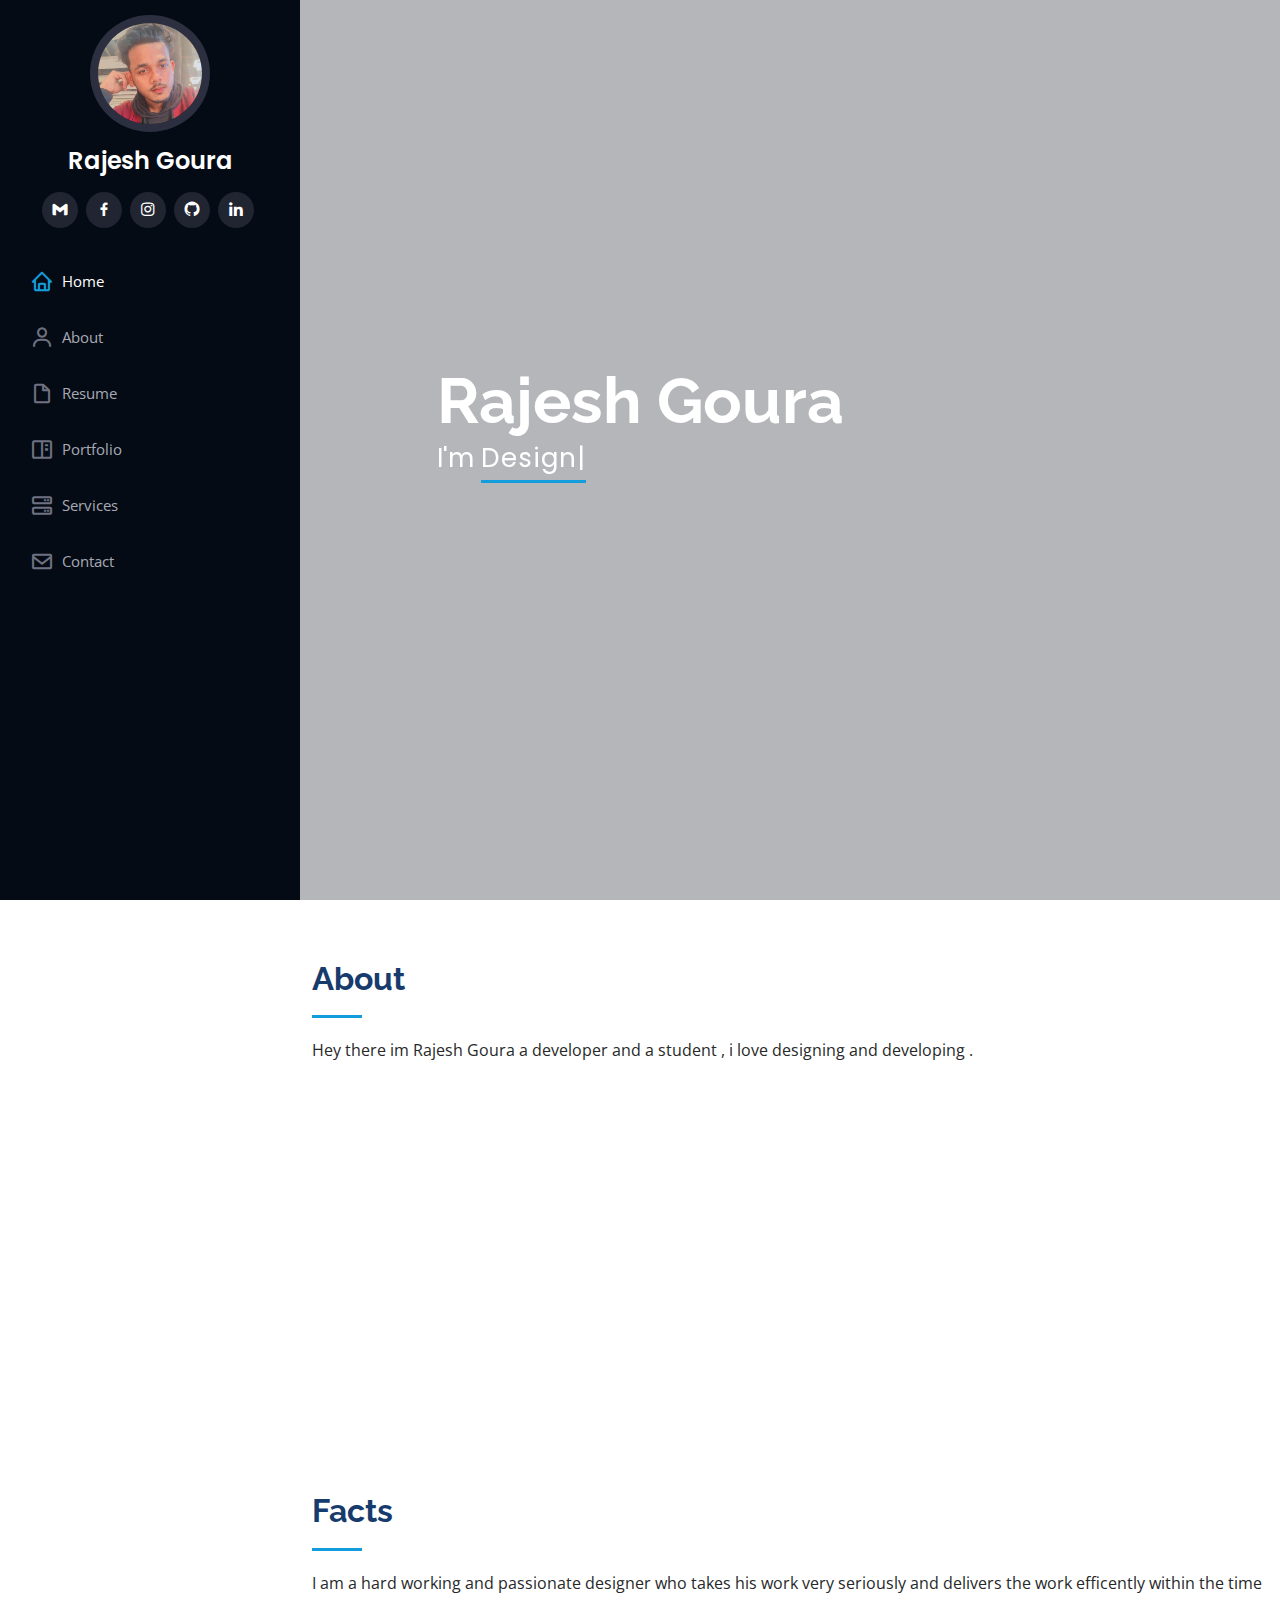
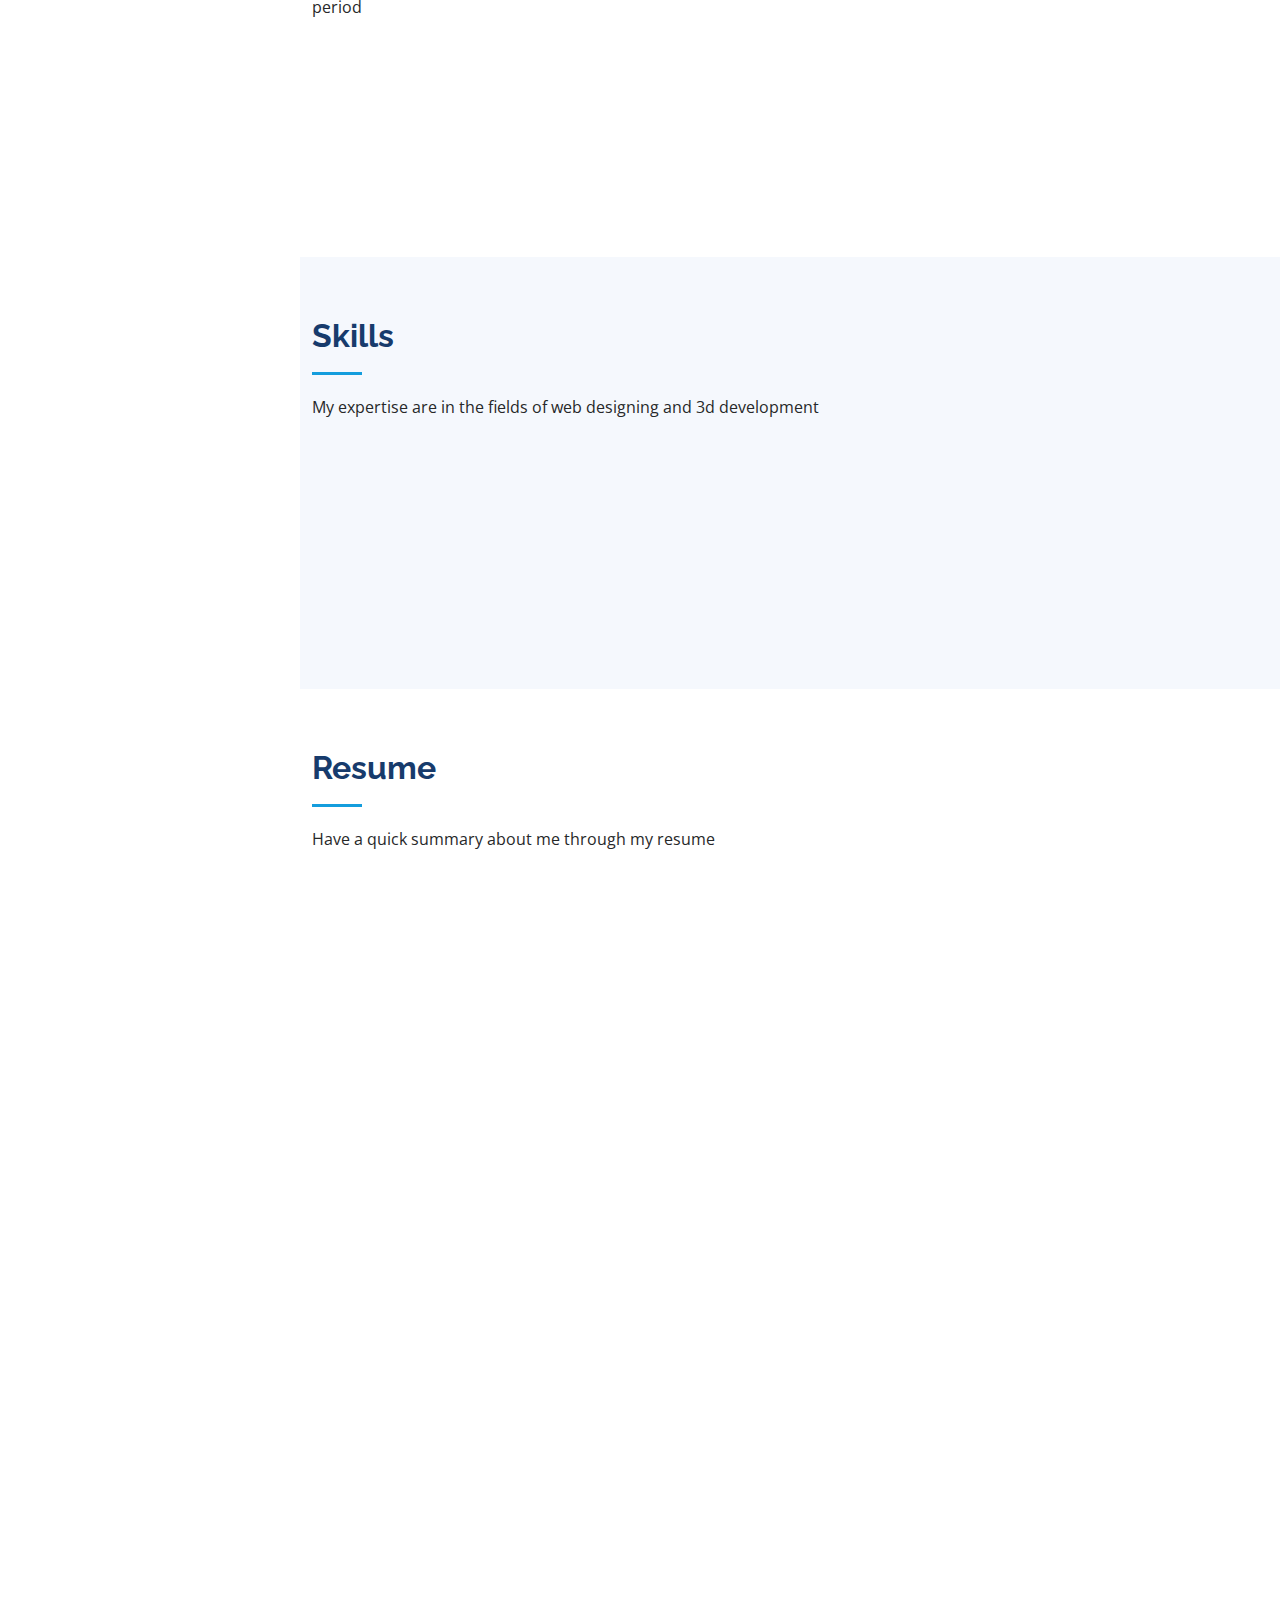
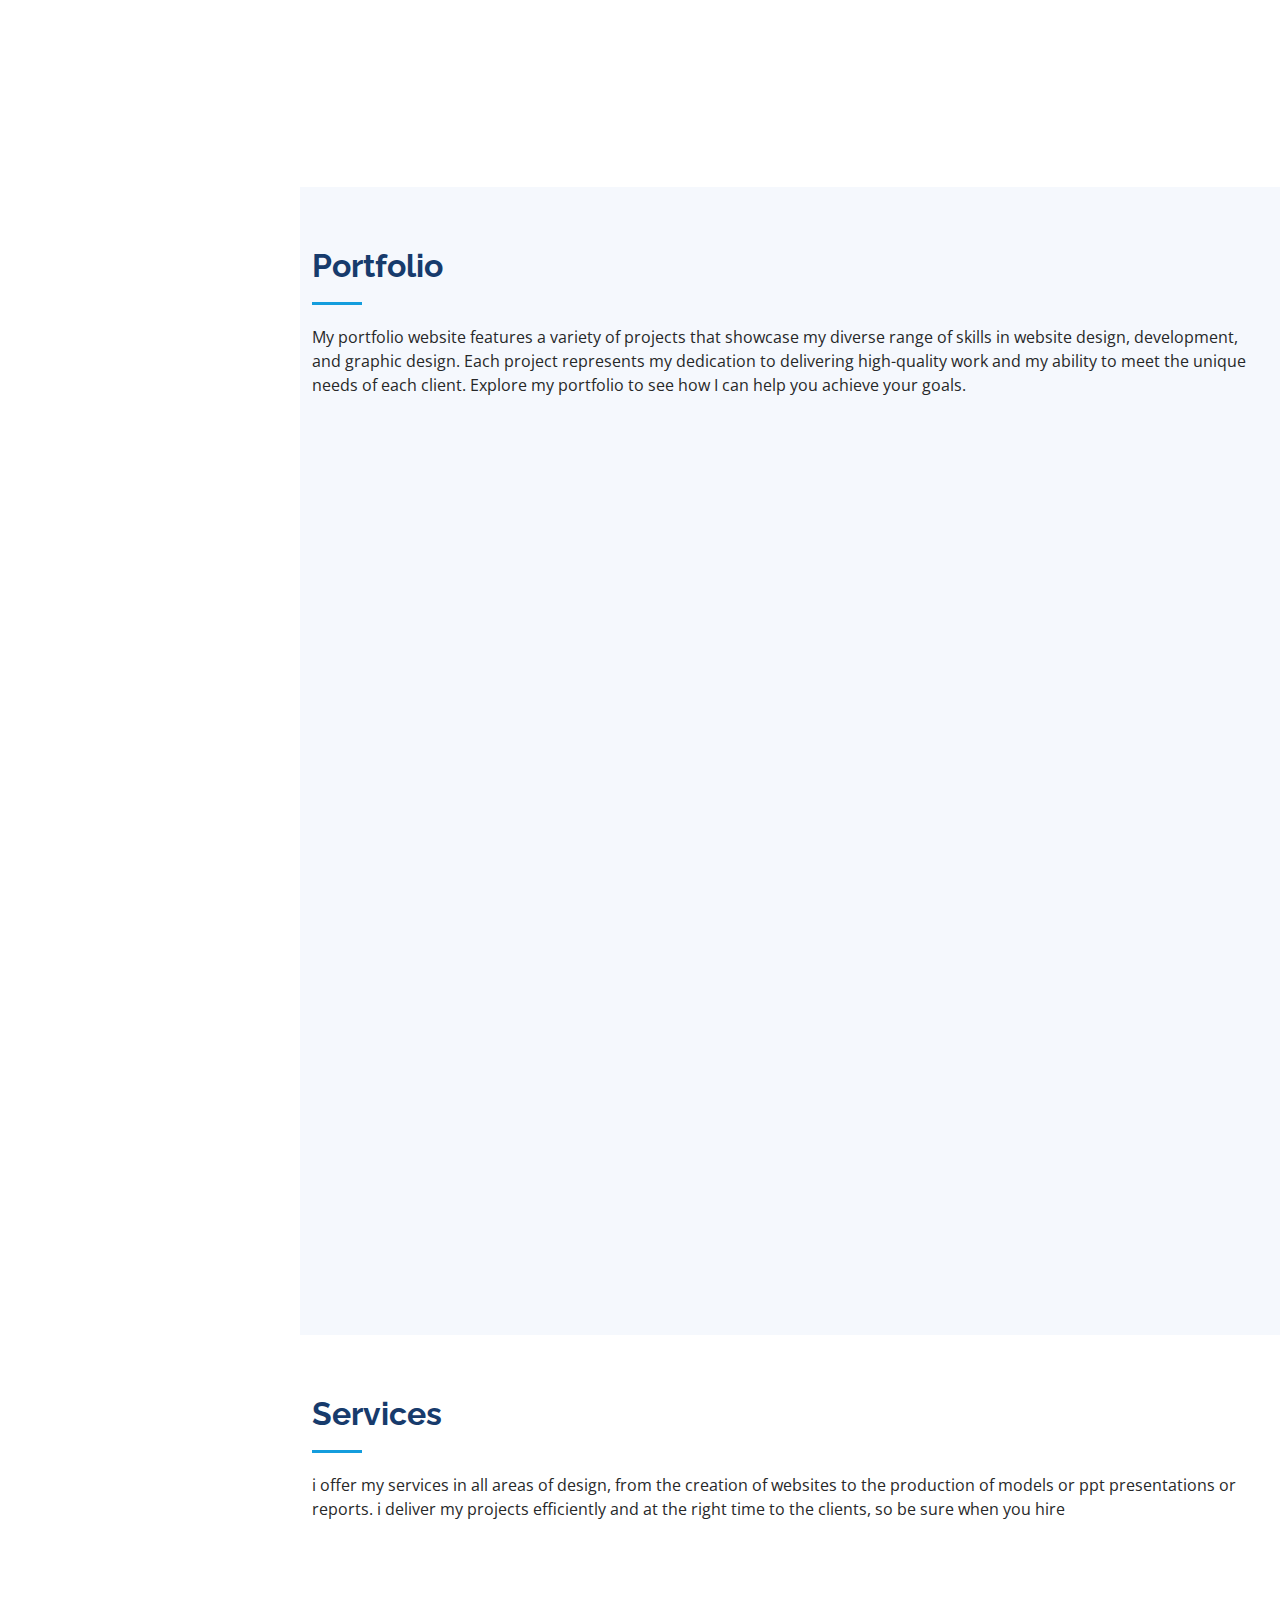
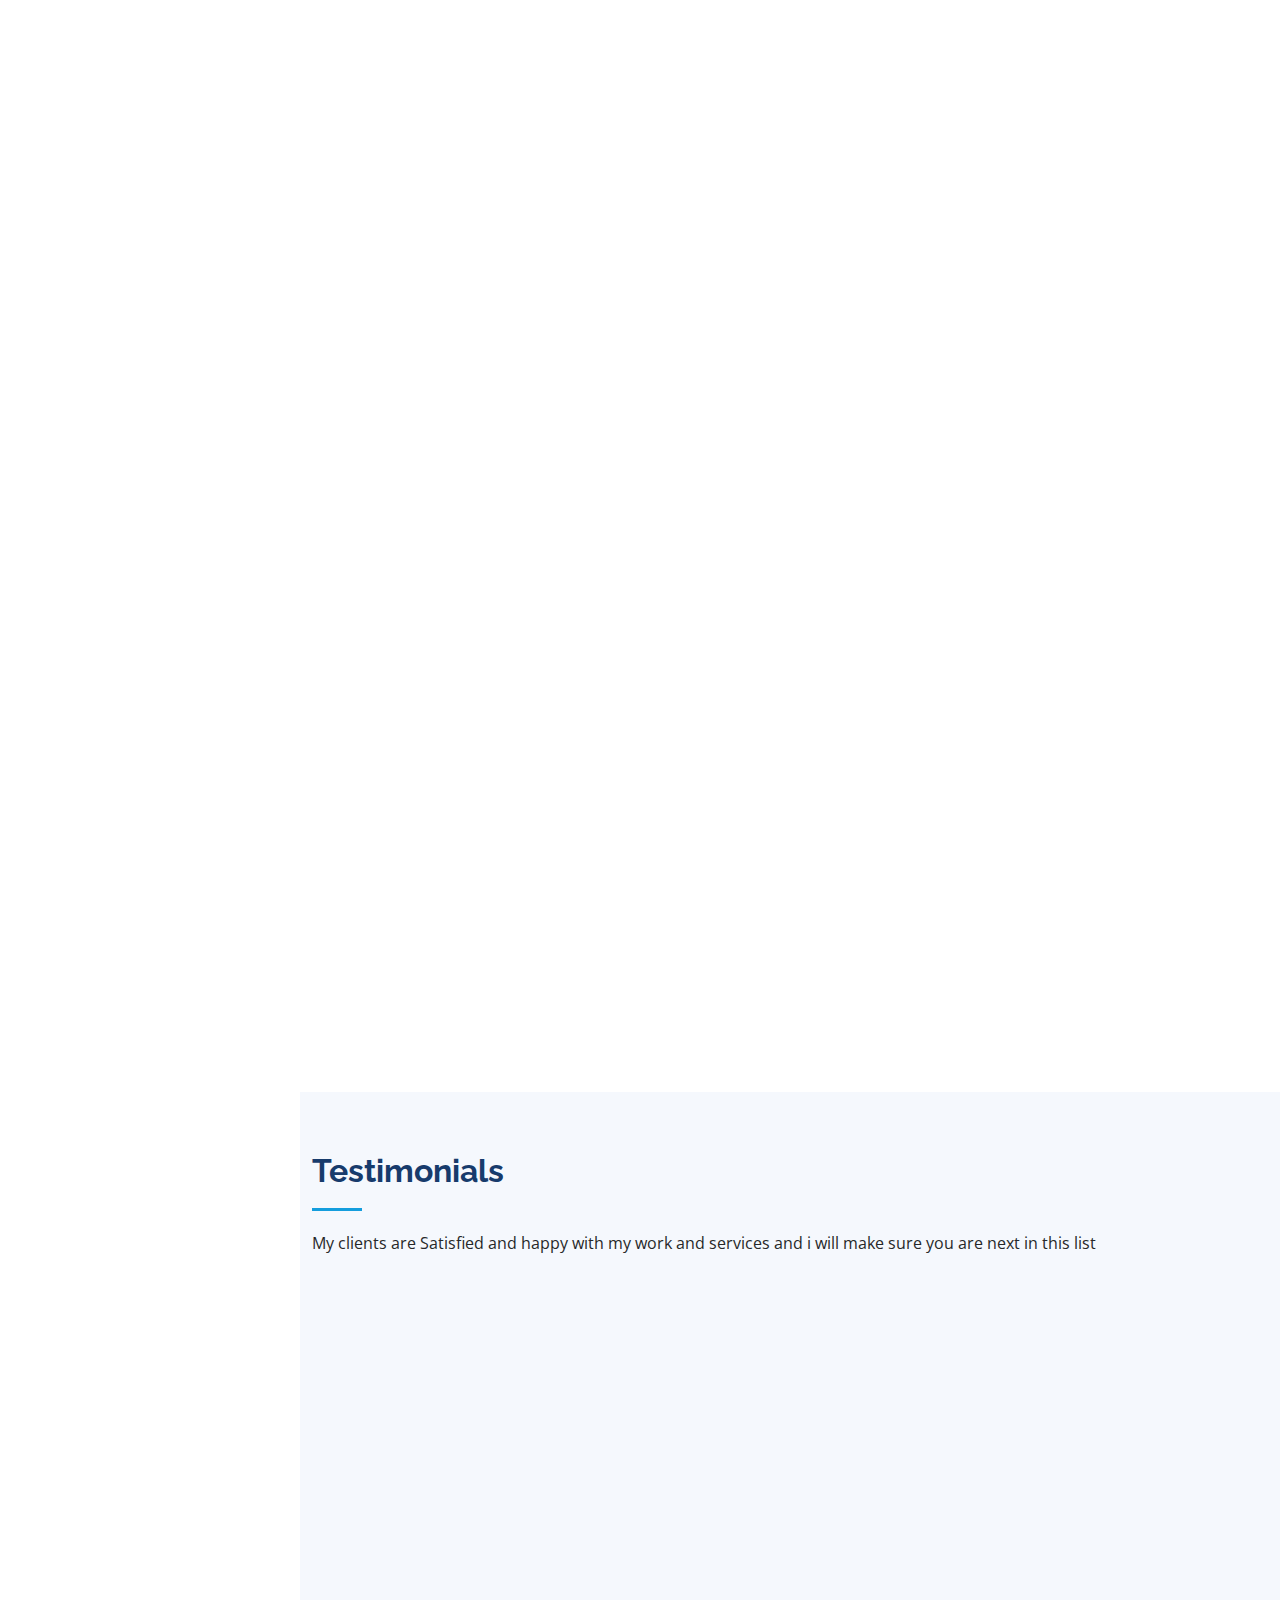
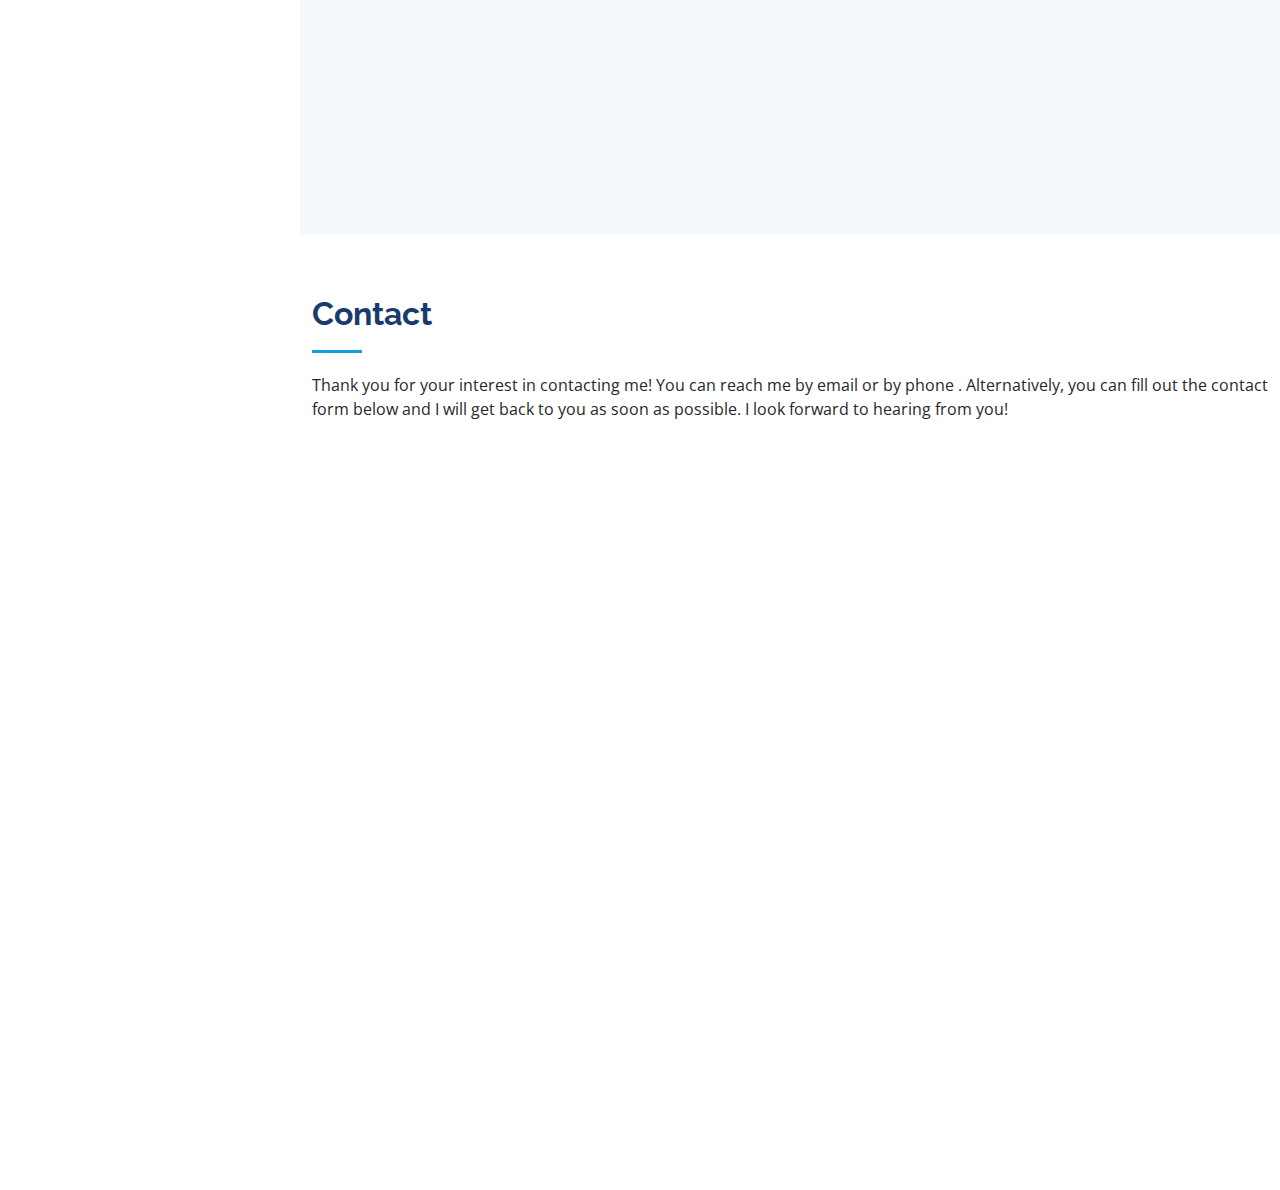
==== index.html @ d81f41ee "added folders and files" ====
<!DOCTYPE html>
<html lang="en">

<head>
  <meta charset="utf-8">
  <meta content="width=device-width, initial-scale=1.0" name="viewport">

  <title>Rajesh Goura Portfolio</title>
  <meta content="" name="description">
  <meta content="" name="keywords">

  <!-- Favicons -->
  <link href="assets/img/mypic.jpeg" rel="icon">
  <!-- <link href="assets/img/apple-touch-icon.png" rel="apple-touch-icon"> -->

  <!-- Google Fonts -->
  <link href="https://fonts.googleapis.com/css?family=Open+Sans:300,300i,400,400i,600,600i,700,700i|Raleway:300,300i,400,400i,500,500i,600,600i,700,700i|Poppins:300,300i,400,400i,500,500i,600,600i,700,700i" rel="stylesheet">

  <!-- Vendor CSS Files -->
  <link href="assets/vendor/aos/aos.css" rel="stylesheet">
  <link href="assets/vendor/bootstrap/css/bootstrap.min.css" rel="stylesheet">
  <link href="assets/vendor/bootstrap-icons/bootstrap-icons.css" rel="stylesheet">
  <link href="assets/vendor/boxicons/css/boxicons.min.css" rel="stylesheet">
  <link href="assets/vendor/glightbox/css/glightbox.min.css" rel="stylesheet">
  <link href="assets/vendor/swiper/swiper-bundle.min.css" rel="stylesheet">

  <!-- Template Main CSS File -->
  <link href="assets/css/style.css" rel="stylesheet">

  <!-- =======================================================
  * Template Name: iPortfolio - v3.10.0
  * Template URL: https://bootstrapmade.com/iportfolio-bootstrap-portfolio-websites-template/
  * Author: BootstrapMade.com
  * License: https://bootstrapmade.com/license/
  ======================================================== -->
</head>

<body>

  <!-- ======= Mobile nav toggle button ======= -->
  <i class="bi bi-list mobile-nav-toggle d-xl-none"></i> 

  <!-- ======= Header ======= -->
  <header id="header">
    <div class="d-flex flex-column">

      <div class="profile">
        <img src="assets/img/mypic.jpeg" alt="" class="img-fluid rounded-circle">
        <h1 class="text-light"><a href="index.html">Rajesh Goura</a></h1>
        <div class="social-links mt-3 text-center">
          <a href= mailto:210301120111@cutm.ac.in class="twitter"><i class="bx bxl-gmail"></i></a>
          <a href="https://www.facebook.com/rajesh.goura.90?mibextid=ZbWKwL" class="facebook"><i class="bx bxl-facebook"></i></a>
          <a href="https://instagram.com/rajeshcage?igshid=ZDdkNTZiNTM=" class="instagram"><i class="bx bxl-instagram"></i></a>
          <a href="https://github.com/RajeshGoura" class="google-plus"><i class="bx bxl-github"></i></a>
          <a href="https://www.linkedin.com/in/rajesh-goura-41088524b" class="linkedin"><i class="bx bxl-linkedin"></i></a>
        </div>
      </div>

      <nav id="navbar" class="nav-menu navbar">
        <ul>
          <li><a href="#hero" class="nav-link scrollto active"><i class="bx bx-home"></i> <span>Home</span></a></li>
          <li><a href="#about" class="nav-link scrollto"><i class="bx bx-user"></i> <span>About</span></a></li>
          <li><a href="#resume" class="nav-link scrollto"><i class="bx bx-file-blank"></i> <span>Resume</span></a></li>
          <li><a href="#portfolio" class="nav-link scrollto"><i class="bx bx-book-content"></i> <span>Portfolio</span></a></li>
          <li><a href="#services" class="nav-link scrollto"><i class="bx bx-server"></i> <span>Services</span></a></li>
          <li><a href="#contact" class="nav-link scrollto"><i class="bx bx-envelope"></i> <span>Contact</span></a></li>
        </ul>
      </nav><!-- .nav-menu -->
    </div>
  </header><!-- End Header -->

  <!-- ======= Hero Section ======= -->
  <section id="hero" class="d-flex flex-column justify-content-center align-items-center">
    <div class="hero-container" data-aos="fade-in">
      <h1>Rajesh Goura</h1>
      <p>I'm <span class="typed" data-typed-items="Designer, Developer, Game-developer, Engineer , Artist"></span></p>
    </div>
  </section><!-- End Hero -->

  <main id="main">

    <!-- ======= About Section ======= -->
    <section id="about" class="about">
      <div class="container">

        <div class="section-title">
          <h2>About</h2>
          <p>Hey there im Rajesh Goura a developer and a student , i love designing and developing .</p>
        </div>

        <div class="row">
          <div class="col-lg-4" data-aos="fade-right">
            <img src="assets/img/mypicture.jpg" class="img-fluid" alt="">
          </div>
          <div class="col-lg-8 pt-4 pt-lg-0 content" data-aos="fade-left">
            <h3>3D Designer &amp; Web Developer.</h3>
            <p class="fst-italic">
              Wanna hire me for any work? Feel free to contact me 
            </p>
            <div class="row">
              <div class="col-lg-6">
                <ul>
                  <li><i class="bi bi-chevron-right"></i> <strong>Birthday:</strong> <span>5 May 2002</span></li>
                  <li><i class="bi bi-chevron-right"></i> <strong>Website:</strong> <span>yet to be created</span></li>
                  <li><i class="bi bi-chevron-right"></i> <strong>Phone:</strong> <span>91 9749358850</span></li>
                  <li><i class="bi bi-chevron-right"></i> <strong>City:</strong> <span>Jatni, Bhubaneswar ,India</span></li>
                </ul>
              </div>
              <div class="col-lg-6">
                <ul>
                  <li><i class="bi bi-chevron-right"></i> <strong>Age:</strong> <span>20</span></li>
                  <li><i class="bi bi-chevron-right"></i> <strong>Degree:</strong> <span>Pursuing B.Tech (CSE)</span></li>
                  <li><i class="bi bi-chevron-right"></i> <strong>PhEmailone:</strong> <span>rajeshgoura96@gmail.com</span></li>
                  <li><i class="bi bi-chevron-right"></i> <strong>Freelance:</strong> <span>Available</span></li>
                </ul>
              </div>
            </div>
            <!-- <p>
              Officiis eligendi itaque labore et dolorum mollitia officiis optio vero. Quisquam sunt adipisci omnis et ut. Nulla accusantium dolor incidunt officia tempore. Et eius omnis.
              Cupiditate ut dicta maxime officiis quidem quia. Sed et consectetur qui quia repellendus itaque neque. Aliquid amet quidem ut quaerat cupiditate. Ab et eum qui repellendus omnis culpa magni laudantium dolores.
            </p> -->
          </div>
        </div>

      </div>
    </section><!-- End About Section -->

    <!-- ======= Facts Section ======= -->
    <section id="facts" class="facts">
      <div class="container">

        <div class="section-title">
          <h2>Facts</h2>
          <p>I am a hard working and passionate designer who takes his work very seriously and delivers the work efficently within the time period</p>
        </div>

        <div class="row no-gutters">

          <div class="col-lg-3 col-md-6 d-md-flex align-items-md-stretch" data-aos="fade-up">
            <div class="count-box">
              <i class="bi bi-emoji-smile"></i>
              <span data-purecounter-start="0" data-purecounter-end="50" data-purecounter-duration="1" class="purecounter"></span>
              <p><strong>Happy Clients</strong> </p>
            </div>
          </div>

          <div class="col-lg-3 col-md-6 d-md-flex align-items-md-stretch" data-aos="fade-up" data-aos-delay="100">
            <div class="count-box">
              <i class="bi bi-journal-richtext"></i>
              <span data-purecounter-start="0" data-purecounter-end="13" data-purecounter-duration="1" class="purecounter"></span>
              <p><strong>Major Projects</strong> and other minor projects</p>
            </div>
          </div>

          <div class="col-lg-3 col-md-6 d-md-flex align-items-md-stretch" data-aos="fade-up" data-aos-delay="200">
            <div class="count-box">
              <i class="bi bi-headset"></i>
              <span data-purecounter-start="0" data-purecounter-end="1290" data-purecounter-duration="1" class="purecounter"></span>
              <p><strong>Hours Of Support</strong> to clients </p>
            </div>
          </div>

          <!-- <div class="col-lg-3 col-md-6 d-md-flex align-items-md-stretch" data-aos="fade-up" data-aos-delay="300">
            <div class="count-box">
              <i class="bi bi-people"></i>
              <span data-purecounter-start="0" data-purecounter-end="32" data-purecounter-duration="1" class="purecounter"></span>
              <p><strong>Hard Workers</strong> rerum asperiores dolor</p>
            </div>
          </div> -->

        </div>

      </div>
    </section><!-- End Facts Section -->

    <!-- ======= Skills Section ======= -->
    <section id="skills" class="skills section-bg">
      <div class="container">

        <div class="section-title">
          <h2>Skills</h2>
          <p> My expertise are in the fields of web designing and 3d development</p>
        </div>

        <div class="row skills-content">

          <div class="col-lg-6" data-aos="fade-up">

            <div class="progress">
              <span class="skill">HTML <i class="val">100%</i></span>
              <div class="progress-bar-wrap">
                <div class="progress-bar" role="progressbar" aria-valuenow="100" aria-valuemin="0" aria-valuemax="100"></div>
              </div>
            </div>

            <div class="progress">
              <span class="skill">CSS <i class="val">90%</i></span>
              <div class="progress-bar-wrap">
                <div class="progress-bar" role="progressbar" aria-valuenow="90" aria-valuemin="0" aria-valuemax="100"></div>
              </div>
            </div>

            <div class="progress">
              <span class="skill">JavaScript <i class="val">75%</i></span>
              <div class="progress-bar-wrap">
                <div class="progress-bar" role="progressbar" aria-valuenow="75" aria-valuemin="0" aria-valuemax="100"></div>
              </div>
            </div>

          </div>

          <div class="col-lg-6" data-aos="fade-up" data-aos-delay="100">

            <div class="progress">
              <span class="skill">3D development (blender) <i class="val">80%</i></span>
              <div class="progress-bar-wrap">
                <div class="progress-bar" role="progressbar" aria-valuenow="80" aria-valuemin="0" aria-valuemax="100"></div>
              </div>
            </div>

            <div class="progress">
              <span class="skill">PPT presentation and Excel visualisation <i class="val">90%</i></span>
              <div class="progress-bar-wrap">
                <div class="progress-bar" role="progressbar" aria-valuenow="90" aria-valuemin="0" aria-valuemax="100"></div>
              </div>
            </div>

            <div class="progress">
              <span class="skill">Photoshop <i class="val">55%</i></span>
              <div class="progress-bar-wrap">
                <div class="progress-bar" role="progressbar" aria-valuenow="55" aria-valuemin="0" aria-valuemax="100"></div>
              </div>
            </div>

          </div>

        </div>

      </div>
    </section><!-- End Skills Section -->

    <!-- ======= Resume Section ======= -->
    <section id="resume" class="resume">
      <div class="container">

        <div class="section-title">
          <h2>Resume</h2>
          <p>Have a quick summary about me through my resume </p>
        </div>

        <div class="row">
          <div class="col-lg-6" data-aos="fade-up">
            <h3 class="resume-title">Sumary</h3>
            <div class="resume-item pb-0">
              <h4>Rajesh Goura</h4>
              <p><em>Innovative and deadline-driven Graphic Designer with 3+ years of experience designing and developing user-centered digital/print marketing material from initial concept to final, polished deliverable.</em></p>
              <ul>
                <li>Jatni , Bhubaneswar ,Odisha India</li>
                <li>+91 9749358850</li>
                <li>rajeshgoura96@gmail.com</li>
              </ul>
            </div>

            <h3 class="resume-title">Education</h3>
            <div class="resume-item">
              <h4>Highschool  (computer science Stream) </h4>
              <h5>2019 - 2021</h5>
              <p><em>Guru teg Bahadur public school (CBSE) , Durgapur ,West Bengal India</em></p>
              <p>I completed my highschool with  86.7% in my annual exam</p>
            </div>
            <div class="resume-item">
              <h4>Bachelor of Technology &amp; Computer Science Engineering</h4>
              <h5>2021 - 2025</h5>
              <p><em>Centurion University of Technology and Management, Bhubaneswar</em></p>
              <p>Im a student of B.Tech right now in Centurion University of Technology and Management and pursuing my bachelors degree with deligent and efficient performance in academics</p>
            </div>
          </div>
          <div class="col-lg-6" data-aos="fade-up" data-aos-delay="100">
            <h3 class="resume-title">Professional Experience</h3>
            <div class="resume-item">
              <h4>Graphic design specialist</h4>
              <h5>2023 - Present</h5>
              <p><em>Jatni , Bhubanesware </em></p>
              <ul>
                <li>Lead in the design, development, and implementation of the graphic, layout, and production communication materials</li>
                <li>Delegate tasks to the 7 members of the design team and provide counsel on all aspects of the project. </li>
                <li>Supervise the assessment of all graphic materials in order to ensure quality and accuracy of the design</li>
                <li>Oversee the efficient use of production project budgets ranging from $2,000 - $25,000</li>
              </ul>
            </div>
            <div class="resume-item">
              <h4>Graphic design specialist</h4>
              <h5>Started in 2017</h5>
              <p><em>Jatni , Bhubaneswar odisha </em></p>
              <ul>
                <li>Developed numerous marketing programs (logos, brochures,infographics, presentations, and advertisements).</li>
                <li>Managed up to 5 projects or tasks at a given time while under pressure</li>
                <li>Recommended and consulted with clients on the most appropriate graphic design</li>
                <li>Created 4+ design presentations and proposals a month for clients and account managers</li>
              </ul>
            </div>
          </div>
        </div>

      </div>
    </section><!-- End Resume Section -->

    <!-- ======= Portfolio Section ======= -->
    <section id="portfolio" class="portfolio section-bg">
      <div class="container">

        <div class="section-title">
          <h2>Portfolio</h2>
          <p>My portfolio website features a variety of projects that showcase my diverse range of skills in website design, development,  and graphic design. Each project represents my dedication to delivering high-quality work and my ability to meet the unique needs of each client. Explore my portfolio to see how I can help you achieve your goals.</p>
        </div>

        <div class="row" data-aos="fade-up">
          <div class="col-lg-12 d-flex justify-content-center">
            <ul id="portfolio-flters">
              <li data-filter="*" class="filter-active">All</li>
              <li data-filter=".filter-app">App</li>
              <li data-filter=".filter-web">Web</li>
              <li data-filter=".filter-other">Others</li>
            </ul>
          </div>
        </div>

        <div class="row portfolio-container" data-aos="fade-up" data-aos-delay="100">

          <div class="col-lg-4 col-md-6 portfolio-item filter-app">
            <div class="portfolio-wrap">
              <img src="assets/img/portfolio/u7.png" class="img-fluid" alt="">
              <div class="portfolio-links">
                <a href="assets/img/portfolio/u7.png" data-gallery="portfolioGallery" class="portfolio-lightbox" title="Room Design using Blender and Unity"><i class="bx bx-plus"></i></a>
                <!-- <a href="portfolio-details.html" title="More Details"><i class="bx bx-link"></i></a> -->
              </div>
            </div>
          </div>

          <div class="col-lg-4 col-md-6 portfolio-item filter-other">
            <div class="portfolio-wrap">
              <img src="assets/img/portfolio/pca8.jpeg" class="img-fluid" alt="">
              <div class="portfolio-links">
                <a href="assets/img/portfolio/pca8.jpeg" data-gallery="portfolioGallery" class="portfolio-lightbox" title="Data Visualization with jupyter notebook"><i class="bx bx-plus"></i></a>
                <!-- <a href="portfolio-details.html" title="More Details"><i class="bx bx-link"></i></a> -->
              </div>
            </div>
          </div>

          <div class="col-lg-4 col-md-6 portfolio-item filter-app">
            <div class="portfolio-wrap">
              <img src="assets/img/portfolio/globe.jpeg" class="img-fluid" alt="">
              <div class="portfolio-links">
                <a href="assets/img/portfolio/globe.jpeg" data-gallery="portfolioGallery" class="portfolio-lightbox" title="3D globe design and development in UnrealEngine"><i class="bx bx-plus"></i></a>
                <!-- <a href="portfolio-details.html" title="More Details"><i class="bx bx-link"></i></a> -->
              </div>
            </div>
          </div>

          <div class="col-lg-4 col-md-6 portfolio-item filter-app">
            <div class="portfolio-wrap">
              <img src="assets/img/portfolio/Capture.PNG" class="img-fluid" alt="">
              <div class="portfolio-links">
                <a href="assets/img/portfolio/Capture.PNG" data-gallery="portfolioGallery" class="portfolio-lightbox" title="Centurion Cafe in 3D Enviroment for VR applications"><i class="bx bx-plus"></i></a>
                <!-- <a href="portfolio-details.html" title="More Details"><i class="bx bx-link"></i></a> -->
              </div>
            </div>
          </div>

          <div class="col-lg-4 col-md-6 portfolio-item filter-other">
            <div class="portfolio-wrap">
              <img src="assets/img/portfolio/arvr.png" class="img-fluid" alt="">
              <div class="portfolio-links">
                <a href="assets/img/portfolio/arvr.png" data-gallery="portfolioGallery" class="portfolio-lightbox" title="Interactive PPT presentations"><i class="bx bx-plus"></i></a>
                <!-- <a href="portfolio-details.html" title="More Details"><i class="bx bx-link"></i></a> -->
              </div>
            </div>
          </div>

          <div class="col-lg-4 col-md-6 portfolio-item filter-web">
            <div class="portfolio-wrap">
              <img src="assets/img/portfolio/bj.png" class="img-fluid" alt="">
              <div class="portfolio-links">
                <a href="assets/img/portfolio/bj.png" data-gallery="portfolioGallery" class="portfolio-lightbox" title="BlackJck Game for Web"><i class="bx bx-plus"></i></a>
                <!-- <a href="portfolio-details.html" title="More Details"><i class="bx bx-link"></i></a> -->
              </div>
            </div>
          </div>

          <div class="col-lg-4 col-md-6 portfolio-item filter-other">
            <div class="portfolio-wrap">
              <img src="assets/img/portfolio/photoshop (2).jpeg" class="img-fluid" alt="">
              <div class="portfolio-links">
                <a href="assets/img/portfolio/photoshop (2).jpeg" data-gallery="portfolioGallery" class="portfolio-lightbox" title="Photoshop Project"><i class="bx bx-plus"></i></a>
                <!-- <a href="portfolio-details.html" title="More Details"><i class="bx bx-link"></i></a> -->
              </div>
            </div>
          </div>

          <div class="col-lg-4 col-md-6 portfolio-item filter-web">
            <div class="portfolio-wrap">
              <img src="assets/img/portfolio/webdesign.jpeg" class="img-fluid" alt="">
              <div class="portfolio-links">
                <a href="assets/img/portfolio/webdesign.jpeg" data-gallery="portfolioGallery" class="portfolio-lightbox" title="Product Landing webpage (Cyberpunk)"><i class="bx bx-plus"></i></a>
                <!-- <a href="portfolio-details.html" title="More Details"><i class="bx bx-link"></i></a> -->
              </div>
            </div>
          </div>

          <div class="col-lg-4 col-md-6 portfolio-item filter-app">
            <div class="portfolio-wrap">
              <img src="assets/img/portfolio/architectural.jpeg" class="img-fluid" alt="">
              <div class="portfolio-links">
                <a href="assets/img/portfolio/architectural.jpeg" data-gallery="portfolioGallery" class="portfolio-lightbox" title="architectural-Design and development in UnrealEngine"><i class="bx bx-plus"></i></a>
                <!-- <a href="portfolio-details.html" title="More Details"><i class="bx bx-link"></i></a> -->
              </div>
            </div>
          </div>

        </div>

      </div>
    </section><!-- End Portfolio Section -->

    <!-- ======= Services Section ======= -->
    <section id="services" class="services">
      <div class="container">

        <div class="section-title">
          <h2>Services</h2>
          <p>i offer my services in all areas of design, from the creation of websites to the production of models or ppt presentations or reports.
            i deliver my projects efficiently and at the right time to the clients, so be sure when you hire</p>
        </div>

        <div class="row">
          <div class="col-lg-4 col-md-6 icon-box" data-aos="fade-up">
            <div class="icon"><i class="bi bi-briefcase"></i></div>
            <h4 class="title"><a href="">Writing Documents</a></h4>
            <p class="description">If you're looking for someone who can produce high-quality Word documents efficiently, then look no further. I am confident in my ability to create well-structured and error-free documents in a timely manner. I have extensive experience with formatting, editing, and proofreading, and am skilled at using all the features of Word to produce professional documents. You can count on me to deliver your project on time and to your satisfaction. Don't hesitate to hire me for your next Word document project.</p>
          </div>
          <div class="col-lg-4 col-md-6 icon-box" data-aos="fade-up" data-aos-delay="100">
            <div class="icon"><i class="bi bi-image-fill"></i></div>
            <h4 class="title"><a href="">Photoshop</a></h4>
            <p class="description">As a skilled Photoshop expert, I have the ability to efficiently and effectively bring your visual ideas to life. With my extensive knowledge of photo editing tools and techniques, I can produce high-quality images that meet your exact requirements. Whether you need photo retouching, background removal, or image manipulation, I am here to deliver the best results. If you want to work with a reliable and experienced Photoshop professional, don't hesitate to hire me today</p>
          </div>
          <div class="col-lg-4 col-md-6 icon-box" data-aos="fade-up" data-aos-delay="200">
            <div class="icon"><i class="bi bi-bar-chart"></i></div>
            <h4 class="title"><a href="">Data Visualization</a></h4>
            <p class="description">As an expert in data visualization, I can create stunning and informative visuals for Excel and CSV files with efficiency and accuracy. With my knowledge of data analysis and design principles, I can turn raw data into compelling graphs, charts, and dashboards that provide valuable insights. You can trust me to deliver high-quality visualizations that will help you better understand your data and make informed decisions. So if you're looking for a skilled data visualization specialist, look no further, and hire me today.</p>
          </div>
          <div class="col-lg-4 col-md-6 icon-box" data-aos="fade-up" data-aos-delay="300">
            <div class="icon"><i class="bi bi-laptop"></i></div>
            <h4 class="title"><a href="">Frontend Web Design</a></h4>
            <p class="description">As an experienced frontend web designer, I have honed my skills in creating visually stunning and intuitive user interfaces. I use the latest tools and technologies to efficiently bring my designs to life. With my attention to detail and ability to work collaboratively, I am confident that I can deliver high-quality work that meets your needs. I am excited about the opportunity to work with you and would welcome the chance to discuss your project further. Please don't hesitate to reach out if you are interested in hiring me for your frontend web design needs.</p>
          </div>
          <div class="col-lg-4 col-md-6 icon-box" data-aos="fade-up" data-aos-delay="400">
            <div class="icon"><i class="bi bi-badge-3d-fill"></i></div>
            <h4 class="title"><a href="">3d Modelling</a></h4>
            <p class="description">As a skilled 3D modeler, I have extensive experience in creating realistic and detailed models using Blender and Unity. I specialize in designing game environments that engage and captivate players, using my expertise in lighting, textures, and animation to bring virtual worlds to life. With a keen eye for detail and a commitment to meeting project deadlines, I am confident in my ability to efficiently deliver high-quality 3D models and game environments that exceed your expectations. I would welcome the opportunity to work with you on your next project and invite you to contact me to discuss your needs further.</p>
          </div>
          <div class="col-lg-4 col-md-6 icon-box" data-aos="fade-up" data-aos-delay="500">
            <div class="icon"><i class="bi bi-file-earmark-ppt-fill"></i></div>
            <h4 class="title"><a href="">PPT presentation</a></h4>
            <p class="description">I create highly engaging PowerPoint presentations that captivate audiences and convey information effectively. With my extensive experience and eye for design, I can efficiently create visually stunning presentations for any industry or purpose. You can hire me to exceed your expectations and impress your audience.</p>
          </div>
        </div>

      </div>
    </section><!-- End Services Section -->

    <!-- ======= Testimonials Section ======= -->
    <section id="testimonials" class="testimonials section-bg">
      <div class="container">

        <div class="section-title">
          <h2>Testimonials</h2>
          <p>My clients are Satisfied and happy with my work and services and i will make sure you are next in this list</p>
        </div>

        <div class="testimonials-slider swiper" data-aos="fade-up" data-aos-delay="100">
          <div class="swiper-wrapper">

            <div class="swiper-slide">
              <div class="testimonial-item" data-aos="fade-up">
                <p>
                  <i class="bx bxs-quote-alt-left quote-icon-left"></i>
                  I recently had the pleasure of working with Rajesh Goura who created a stunning building model for me. From start to finish, the process was smooth and enjoyable, and the end result exceeded my expectations.
                  <i class="bx bxs-quote-alt-right quote-icon-right"></i>
                </p>
                <img src="assets/img/testimonials/testimonials-1.jpg" class="testimonial-img" alt="">
                <h3>Saul Goodman</h3>
                <h4>Game Developer</h4>
              </div>
            </div><!-- End testimonial item -->

            <div class="swiper-slide">
              <div class="testimonial-item" data-aos="fade-up" data-aos-delay="100">
                <p>
                  <i class="bx bxs-quote-alt-left quote-icon-left"></i>
                  Rajesh was attentive to my needs and requests, and was able to capture the exact style and aesthetic I had in mind. The design was not only beautiful but also functional, with all the necessary information presented in an organized and eye-catching way.
                  <i class="bx bxs-quote-alt-right quote-icon-right"></i>
                </p>
                <img src="assets/img/testimonials/testimonials-2.jpg" class="testimonial-img" alt="">
                <h3>Sara Wilsson</h3>
                <h4>Designer</h4>
              </div>
            </div><!-- End testimonial item -->

            <div class="swiper-slide">
              <div class="testimonial-item" data-aos="fade-up" data-aos-delay="200">
                <p>
                  <i class="bx bxs-quote-alt-left quote-icon-left"></i>
                  Throughout the process, Mr.Rajesh was professional and communicative, providing regular updates and seeking feedback to ensure that the final product met my vision. They were also able to work within my timeline and budget, making the experience even more enjoyable.
                  <i class="bx bxs-quote-alt-right quote-icon-right"></i>
                </p>
                <img src="assets/img/testimonials/testimonials-3.jpg" class="testimonial-img" alt="">
                <h3>Jena Karlis</h3>
                <h4>Web developer</h4>
              </div>
            </div><!-- End testimonial item -->

            <div class="swiper-slide">
              <div class="testimonial-item" data-aos="fade-up" data-aos-delay="300">
                <p>
                  <i class="bx bxs-quote-alt-left quote-icon-left"></i>
                  Overall, I am thrilled with the data visualization project that was created for me and would highly recommend this talented specialist to anyone looking for high-quality data visualization services and I look forward to working with them again in the future. 
                  <i class="bx bxs-quote-alt-right quote-icon-right"></i>
                </p>
                <img src="assets/img/testimonials/testimonials-4.jpg" class="testimonial-img" alt="">
                <h3>Matt Brandon</h3>
                <h4>Freelancer</h4>
              </div>
            </div><!-- End testimonial item -->

            <div class="swiper-slide">
              <div class="testimonial-item" data-aos="fade-up" data-aos-delay="400">
                <p>
                  <i class="bx bxs-quote-alt-left quote-icon-left"></i>
                  Throughout the process, the artist was professional and communicative, providing regular updates and seeking feedback to ensure that the final product met my vision. They were also able to work within my timeline and budget, making the experience even more enjoyable.
                  <i class="bx bxs-quote-alt-right quote-icon-right"></i>
                </p>
                <img src="assets/img/testimonials/testimonials-5.jpg" class="testimonial-img" alt="">
                <h3>John Larson</h3>
                <h4>Entrepreneur</h4>
              </div>
            </div><!-- End testimonial item -->

          </div>
          <div class="swiper-pagination"></div>
        </div>

      </div>
    </section><!-- End Testimonials Section -->

    <!-- ======= Contact Section ======= -->
    <section id="contact" class="contact">
      <div class="container">

        <div class="section-title">
          <h2>Contact</h2>
          <p>Thank you for your interest in contacting me! You can reach me by email  or by phone . Alternatively, you can fill out the contact form below and I will get back to you as soon as possible. I look forward to hearing from you!</p>
        </div>

        <div class="row" data-aos="fade-in">

          <div class="col-lg-5 d-flex align-items-stretch">
            <div class="info">
              <div class="address">
                <i class="bi bi-geo-alt"></i>
                <h4>Location:</h4>
                <p> sai nagar Jatni, Bhubaneswar ,India</p>
              </div>

              <div class="email">
                <i class="bi bi-envelope"></i>
                <h4>Email:</h4>
                <p>rajeshgoura96@gmail.com</p>
              </div>

              <div class="phone">
                <i class="bi bi-phone"></i>
                <h4>Call:</h4>
                <p>+91 974 9358 850</p>
              </div>

              <iframe src="https://www.google.com/maps/embed?pb=!1m14!1m8!1m3!1d1963.0398708227972!2d85.71237998074399!3d20.174160114003246!3m2!1i1024!2i768!4f13.1!3m3!1m2!1s0x3a19af9679969787%3A0xfd445828b771395b!2sSai%20Baba%20Nagar%2C%20KUSHAMATI%2C%20Jatni!5e0!3m2!1sen!2sus!4v1678515434177!5m2!1sen!2sus" frameborder="0" style="border:0; width: 100%; height: 290px;" allowfullscreen></iframe>
            </div>

          </div>

          <div class="col-lg-7 mt-5 mt-lg-0 d-flex align-items-stretch">
            <form action="forms/contact.php" method="post" role="form" class="php-email-form">
              <div class="row">
                <div class="form-group col-md-6">
                  <label for="name">Your Name</label>
                  <input type="text" name="name" class="form-control" id="name" required>
                </div>
                <div class="form-group col-md-6">
                  <label for="name">Your Email</label>
                  <input type="email" class="form-control" name="email" id="email" required>
                </div>
              </div>
              <div class="form-group">
                <label for="name">Subject</label>
                <input type="text" class="form-control" name="subject" id="subject" required>
              </div>
              <div class="form-group">
                <label for="name">Message</label>
                <textarea class="form-control" name="message" rows="10" required></textarea>
              </div>
              <div class="my-3">
                <div class="loading">Loading</div>
                <div class="error-message"></div>
                <div class="sent-message">Your message has been sent. Thank you!</div>
              </div>
              <div class="text-center"><button type="submit">Send Message</button></div>
            </form>
          </div>

        </div>

      </div>
    </section><!-- End Contact Section -->

  </main><!-- End #main -->

  <!-- ======= Footer ======= -->
  <!-- <footer id="footer">
    <div class="container">
      <div class="copyright">
        &copy; Copyright <strong><span>iPortfolio</span></strong>
      </div>
      <div class="credits"> -->
        <!-- All the links in the footer should remain intact. -->
        <!-- You can delete the links only if you purchased the pro version. -->
        <!-- Licensing information: https://bootstrapmade.com/license/ -->
        <!-- Purchase the pro version with working PHP/AJAX contact form: https://bootstrapmade.com/iportfolio-bootstrap-portfolio-websites-template/ -->
        <!-- Designed by <a href="https://bootstrapmade.com/">BootstrapMade</a>
      </div>
    </div>
  </footer>End  Footer -->

  <a href="#" class="back-to-top d-flex align-items-center justify-content-center"><i class="bi bi-arrow-up-short"></i></a>

  <!-- Vendor JS Files -->
  <script src="assets/vendor/purecounter/purecounter_vanilla.js"></script>
  <script src="assets/vendor/aos/aos.js"></script>
  <script src="assets/vendor/bootstrap/js/bootstrap.bundle.min.js"></script>
  <script src="assets/vendor/glightbox/js/glightbox.min.js"></script>
  <script src="assets/vendor/isotope-layout/isotope.pkgd.min.js"></script>
  <script src="assets/vendor/swiper/swiper-bundle.min.js"></script>
  <script src="assets/vendor/typed.js/typed.min.js"></script>
  <script src="assets/vendor/waypoints/noframework.waypoints.js"></script>
  <script src="assets/vendor/php-email-form/validate.js"></script>

  <!-- Template Main JS File -->
  <script src="assets/js/main.js"></script>

</body>

</html>
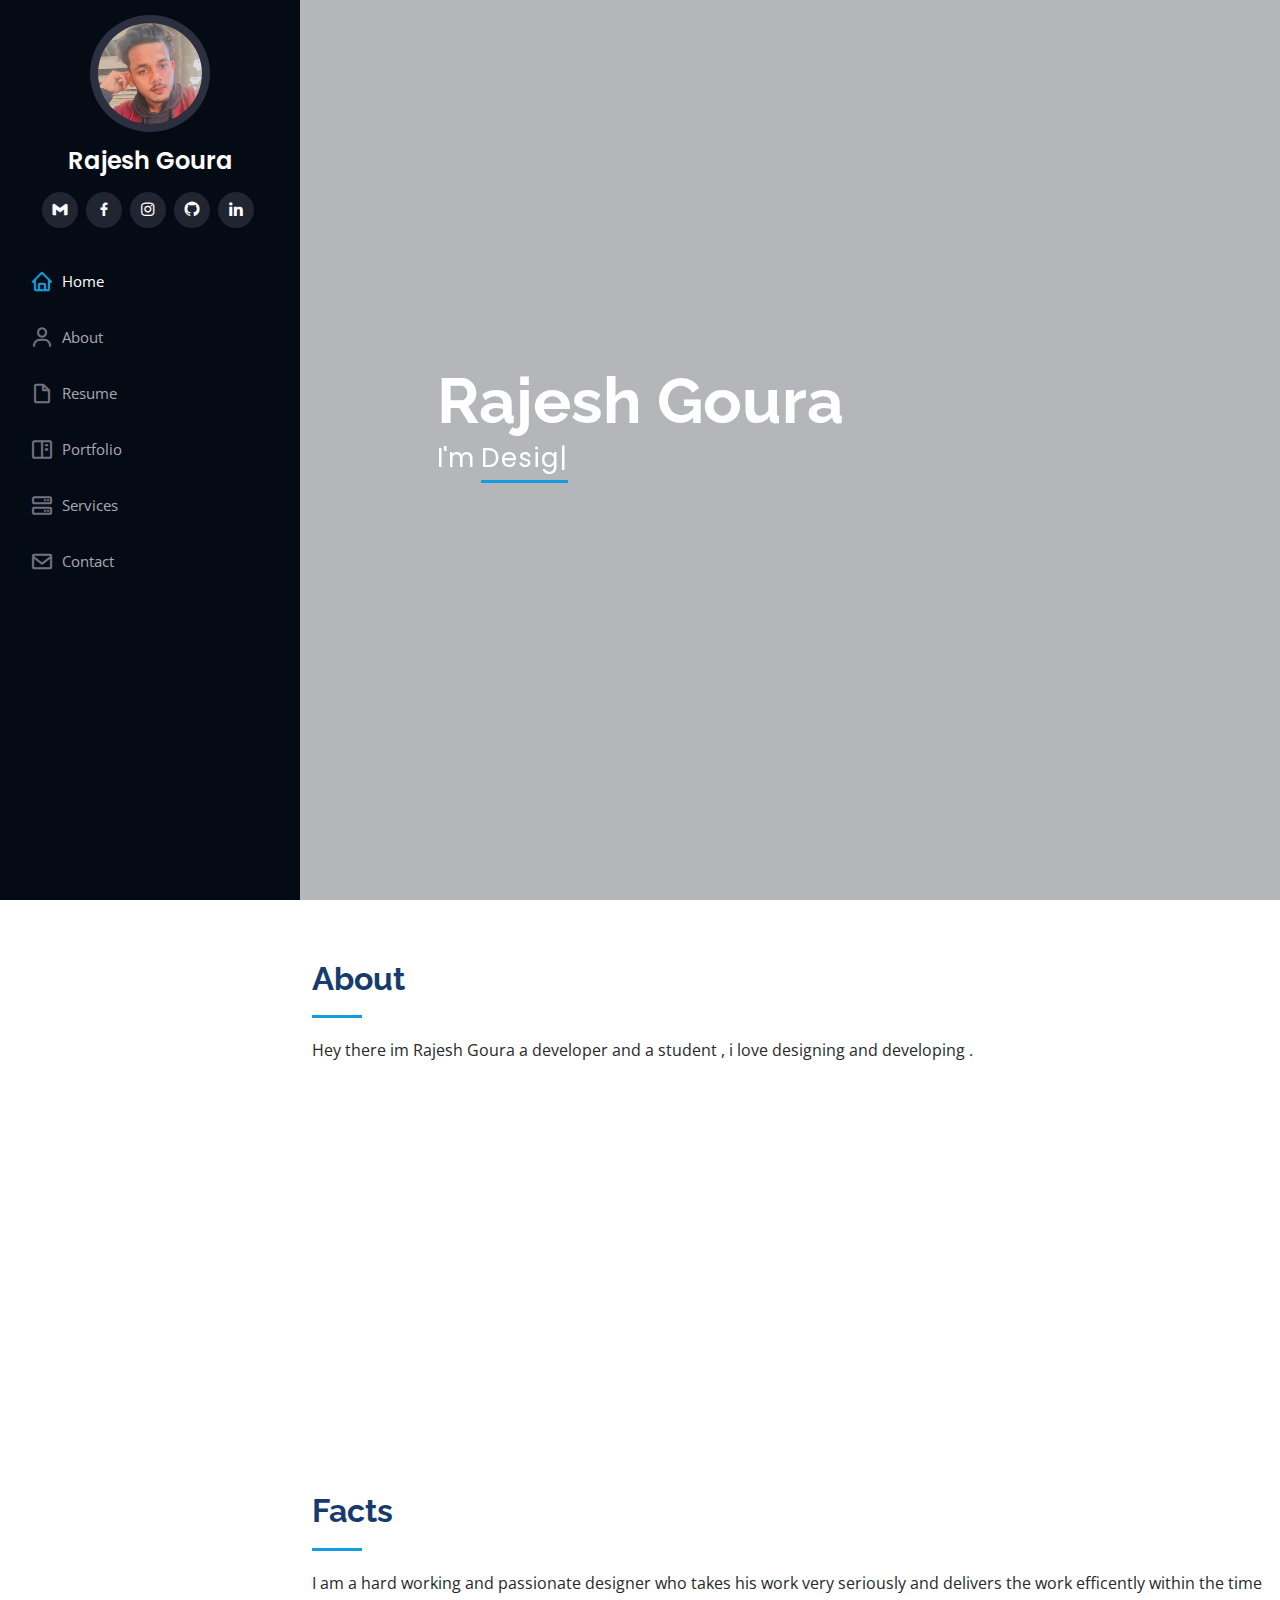
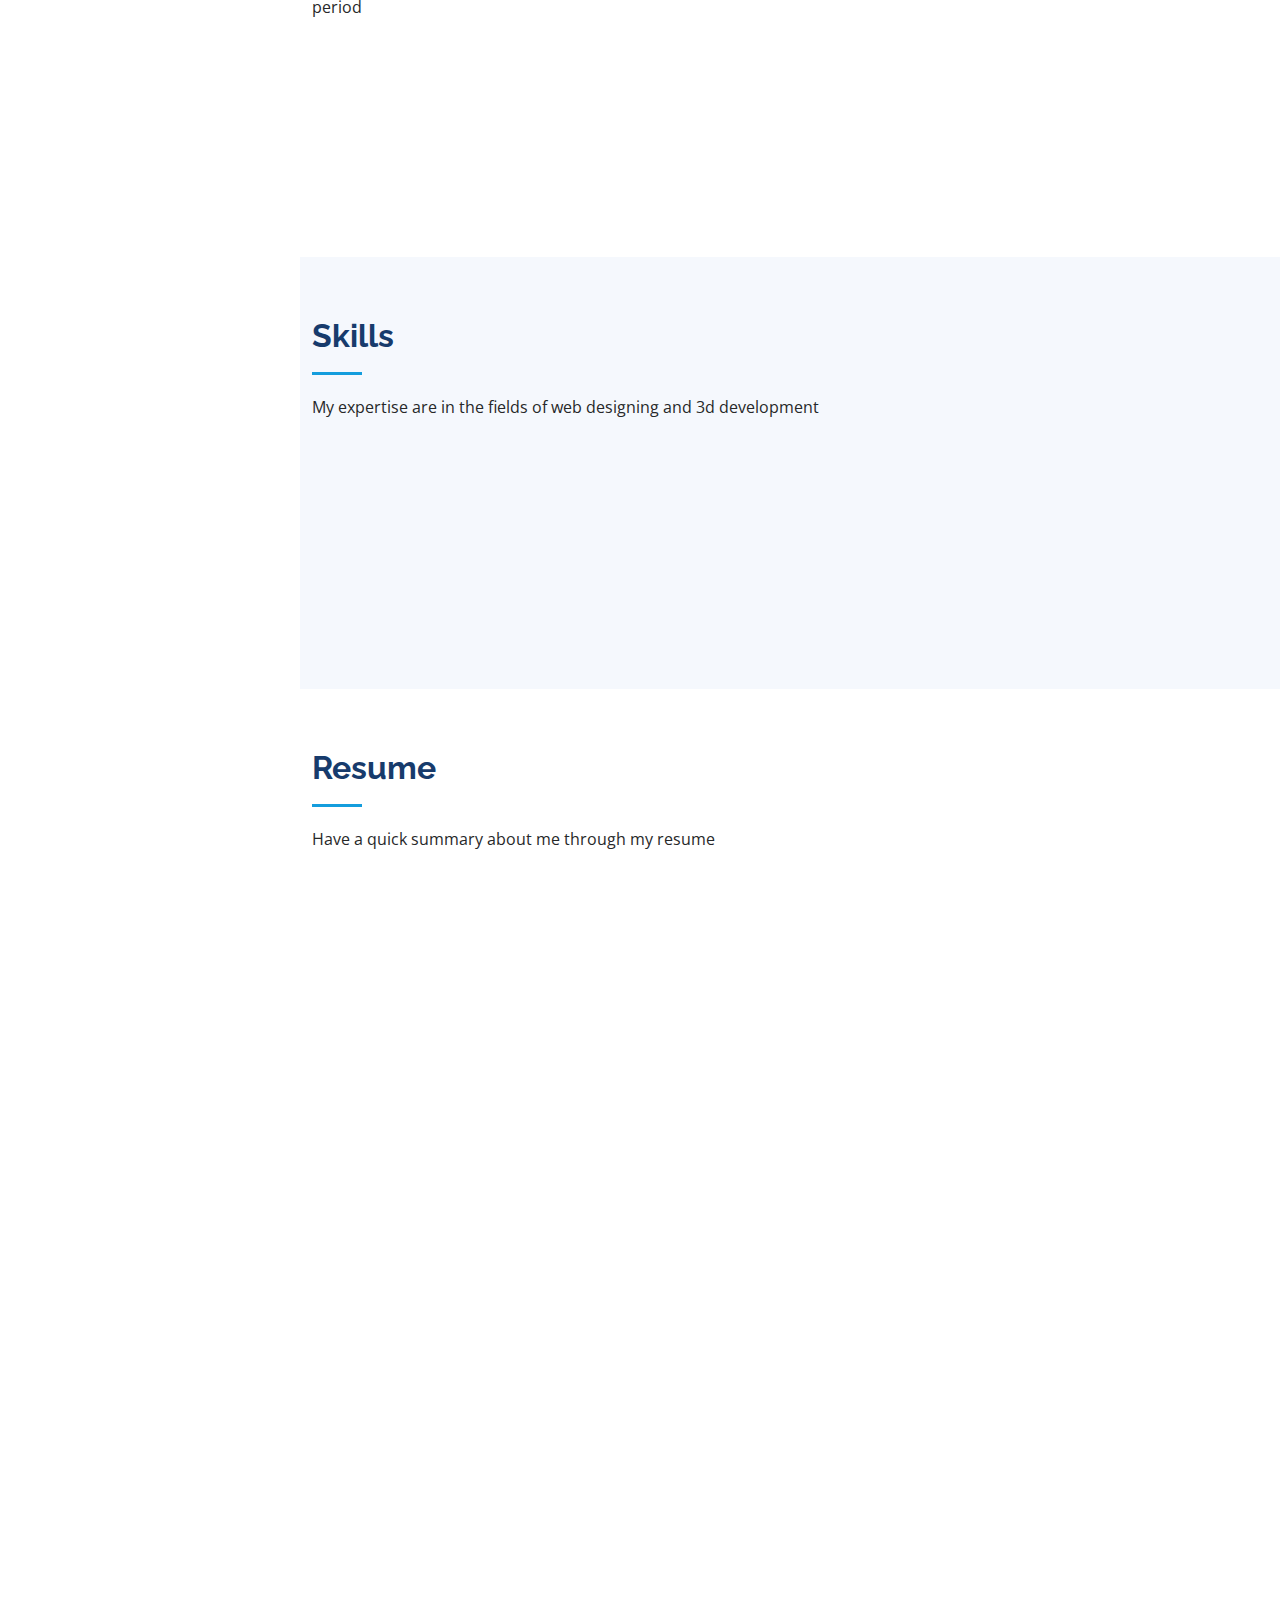
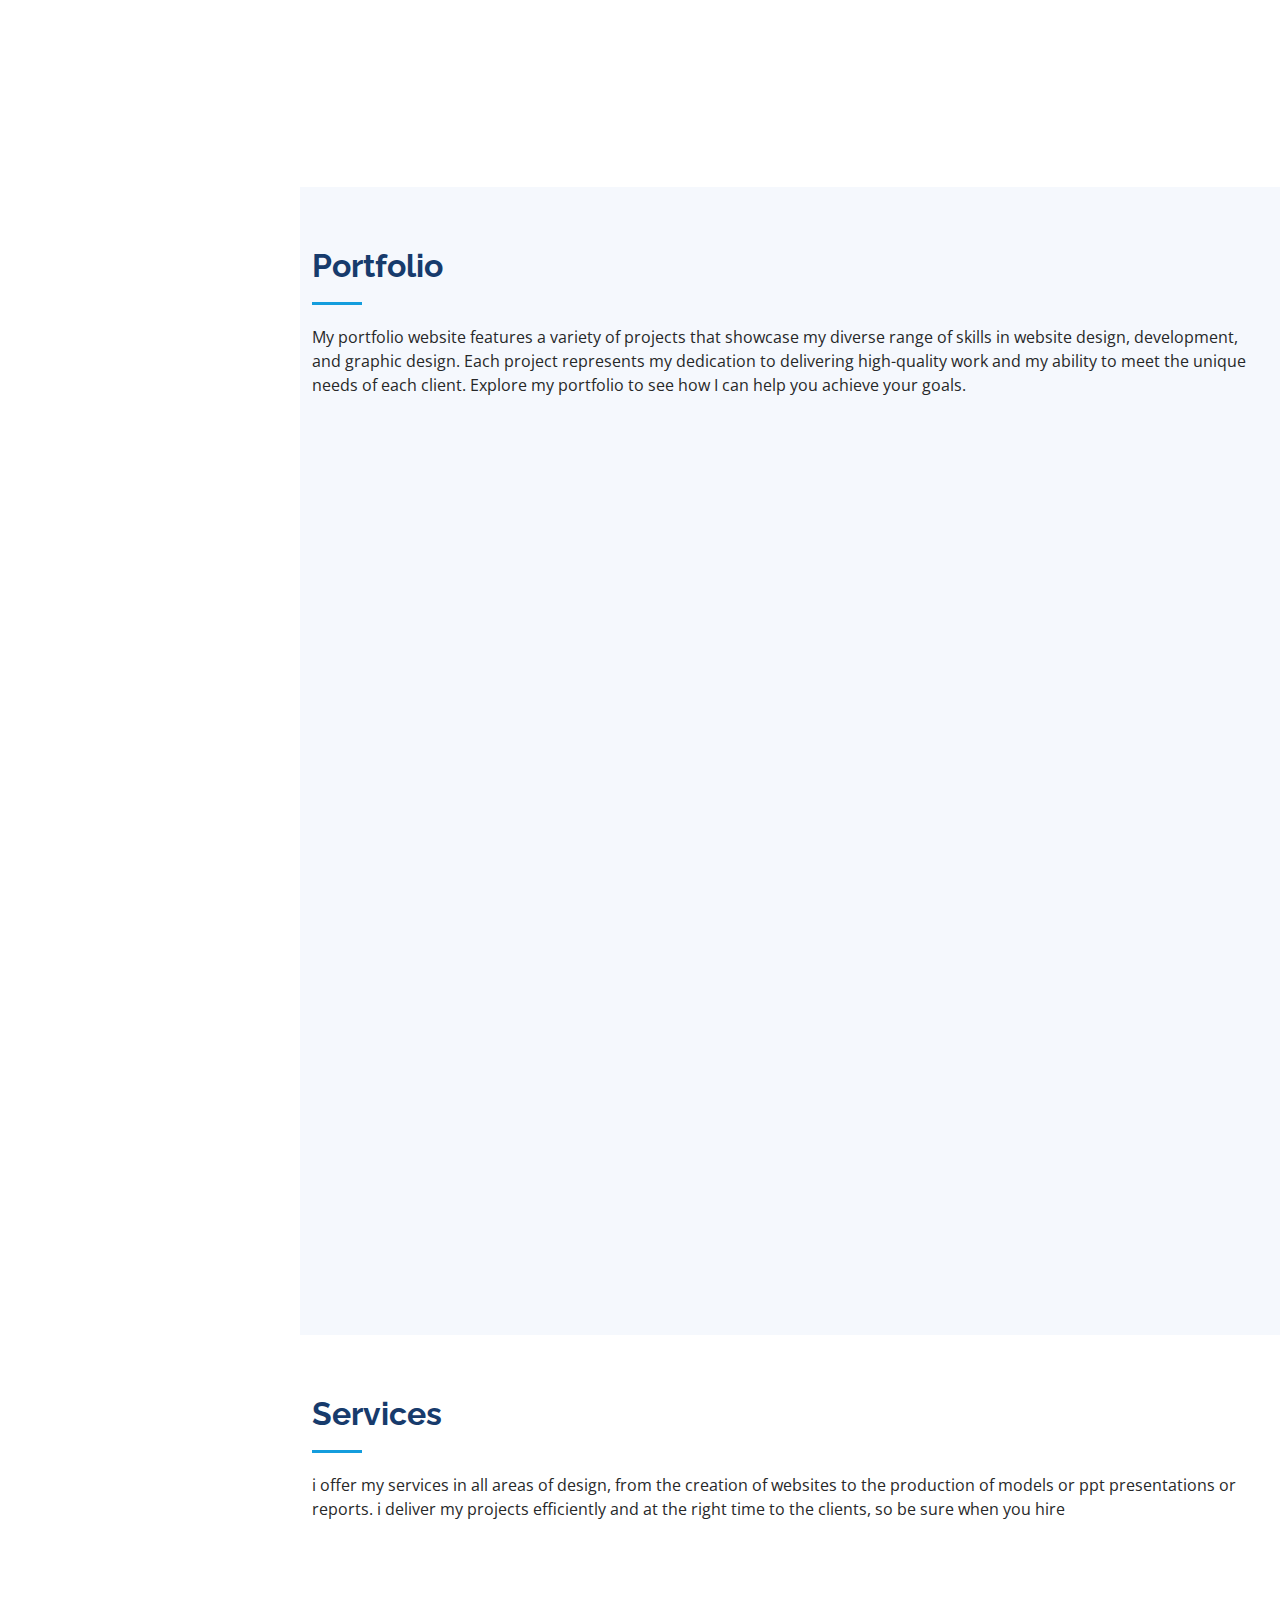
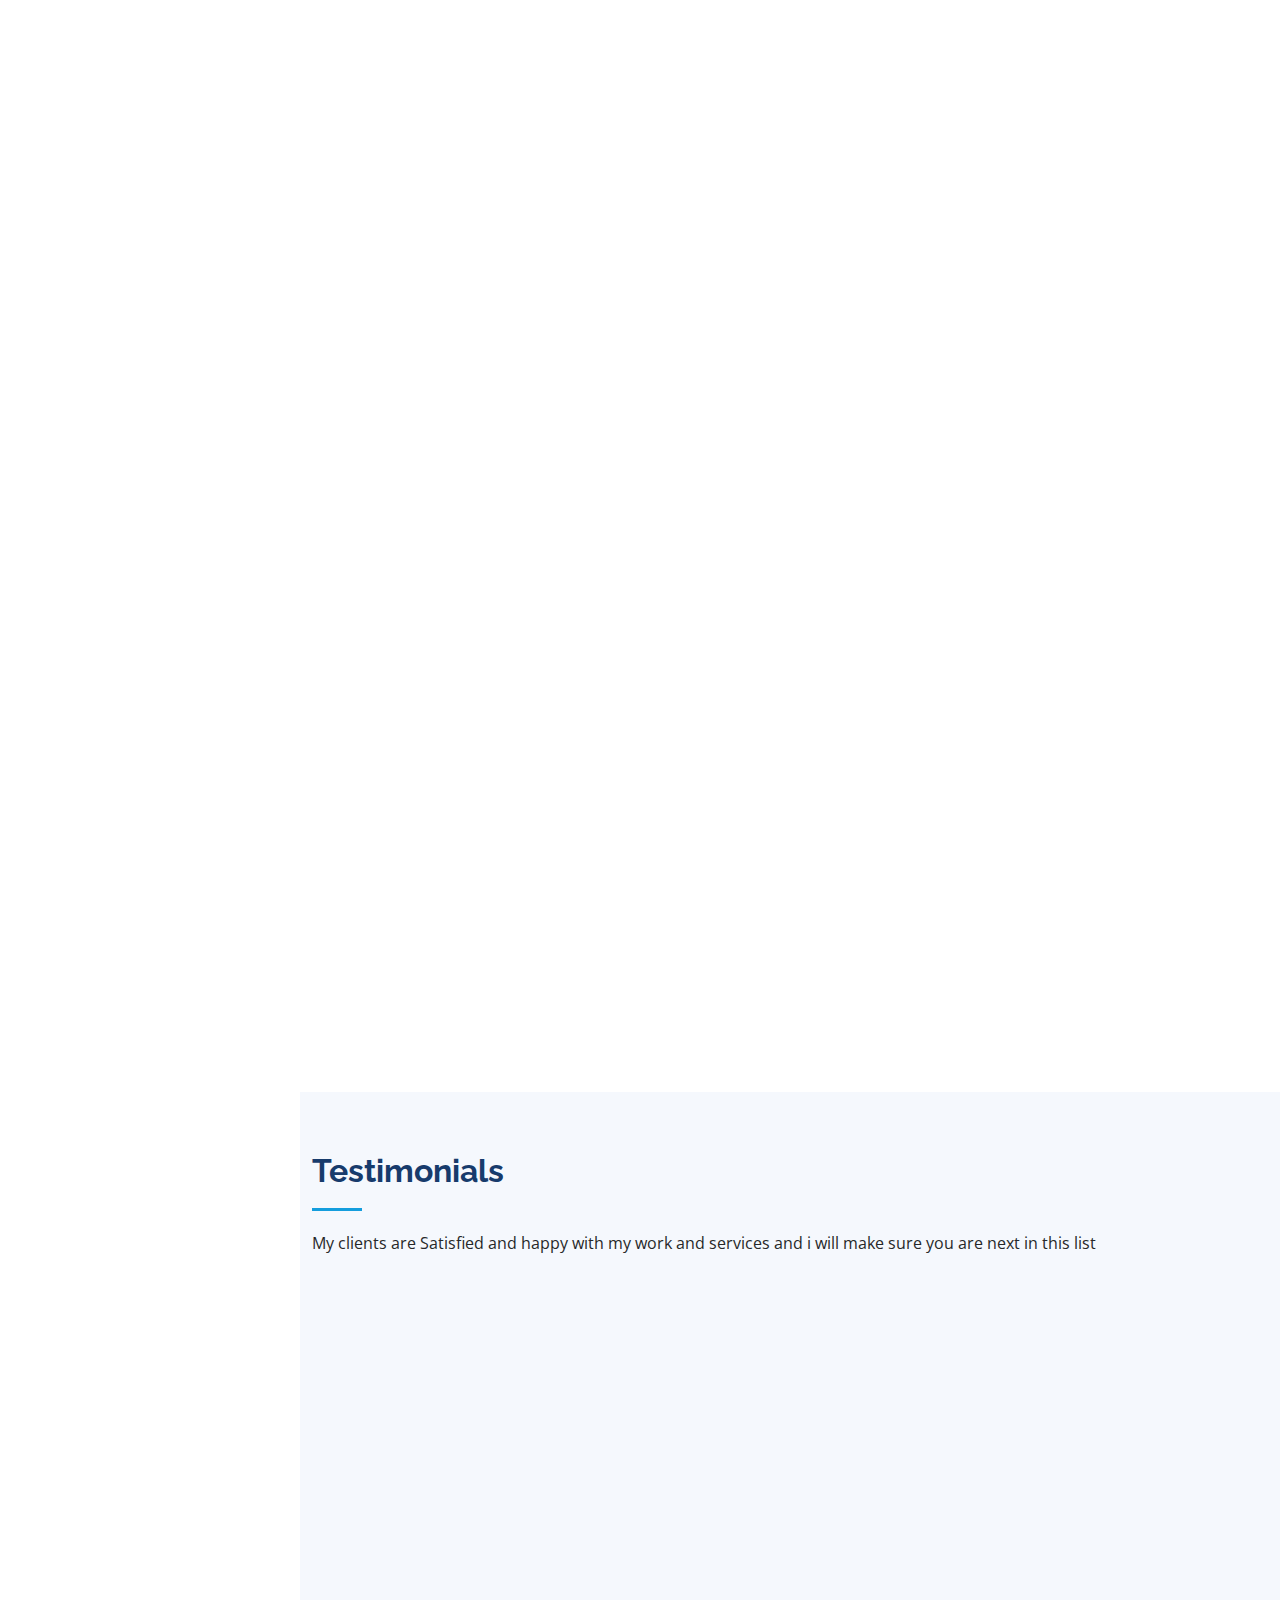
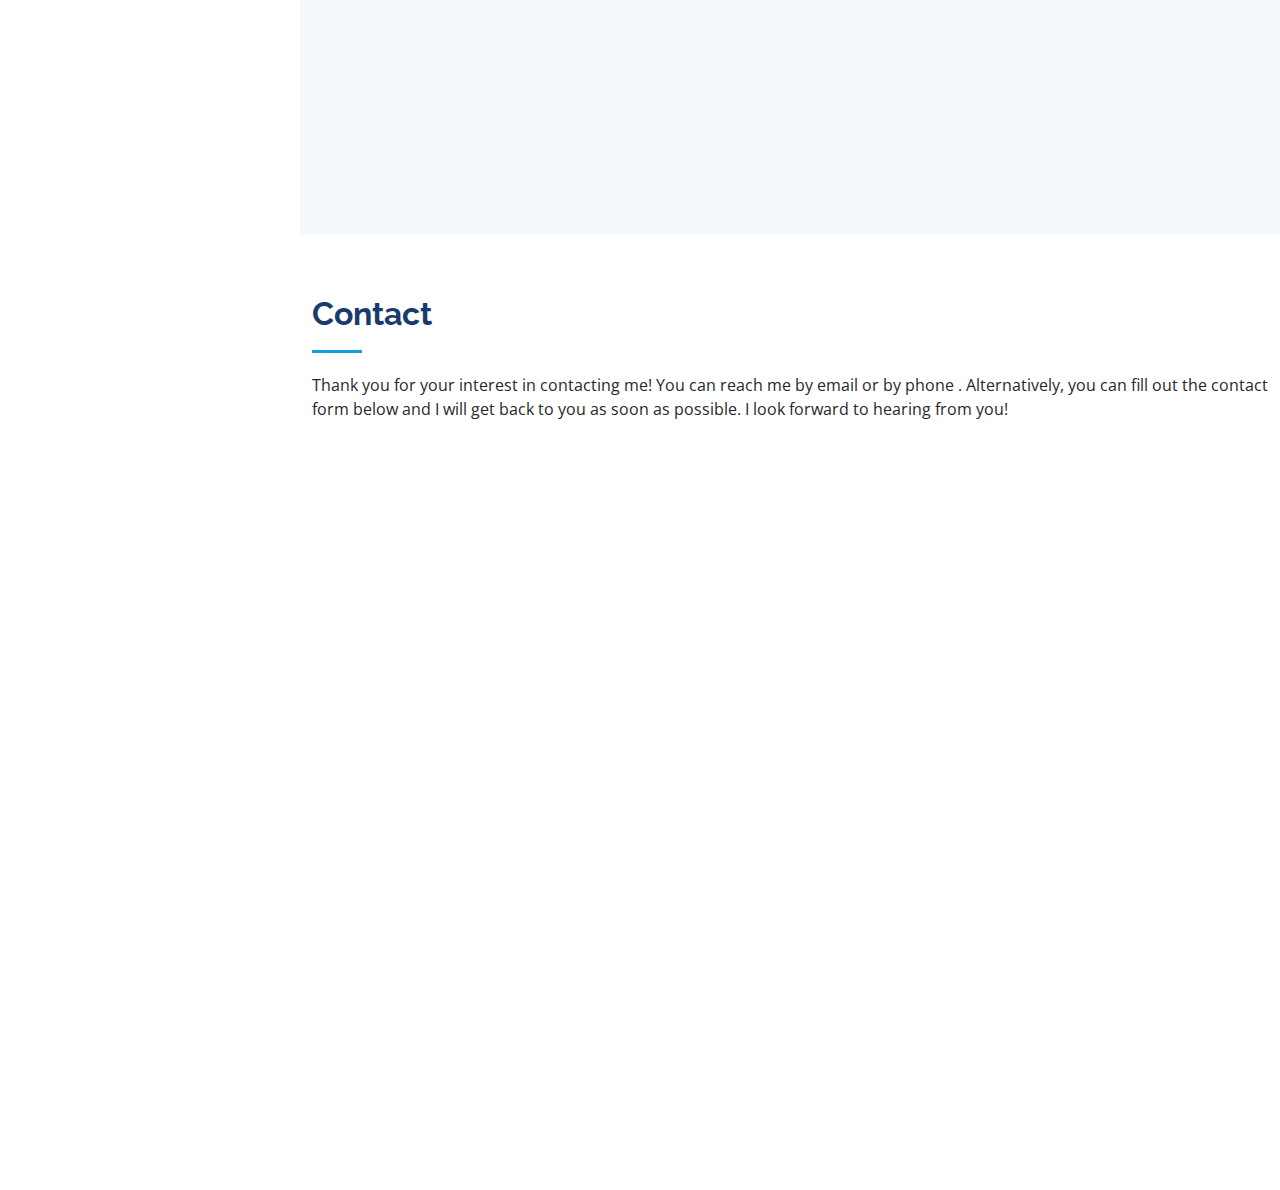
==== commit a19b216d: "added meta for google verification" ====
--- a/index.html
+++ b/index.html
@@ -8,6 +8,7 @@
   <title>Rajesh Goura Portfolio</title>
   <meta content="" name="description">
   <meta content="" name="keywords">
+  <meta name="google-site-verification" content="a-PU3mhEmb4dpKyT65QqXRVuVsxdf_Ni2UidZy-4LLA" />
 
   <!-- Favicons -->
   <link href="assets/img/mypic.jpeg" rel="icon">
@@ -658,4 +659,4 @@
 
 </body>
 
-</html>+</html>
